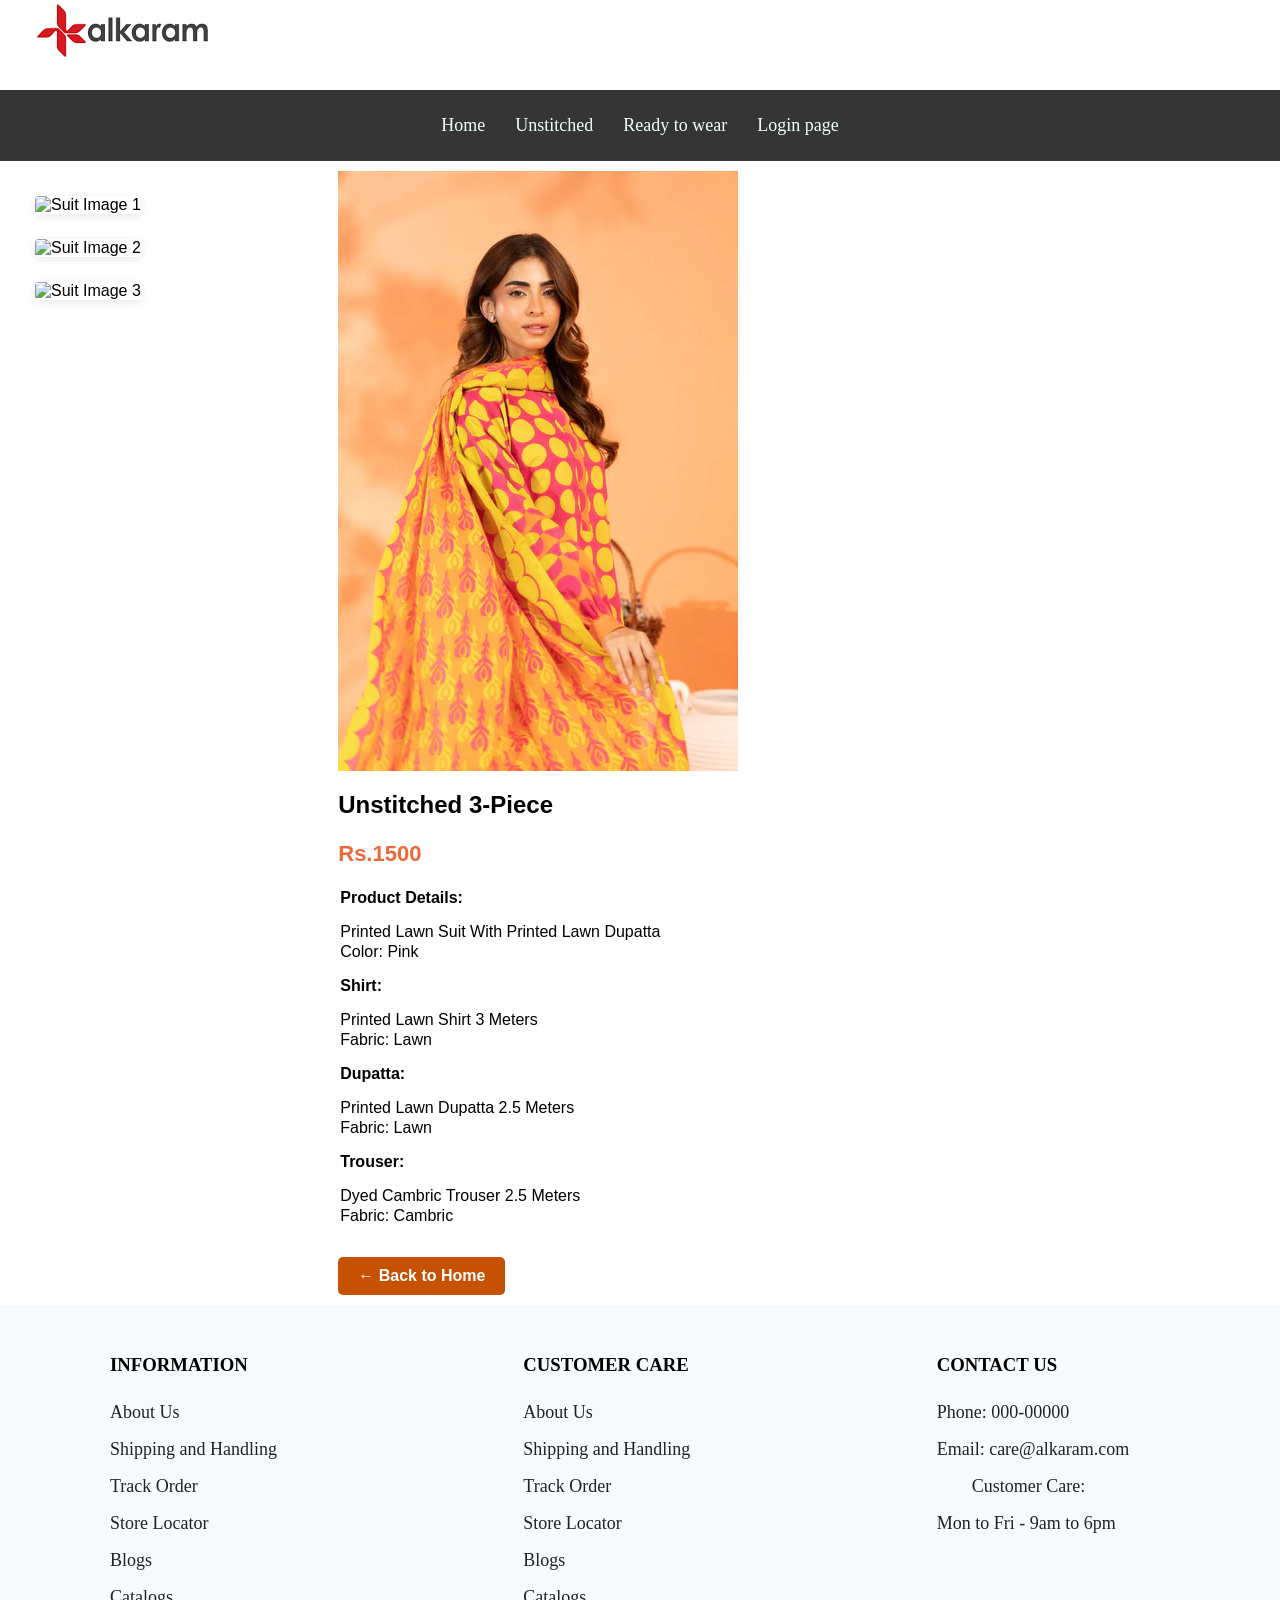
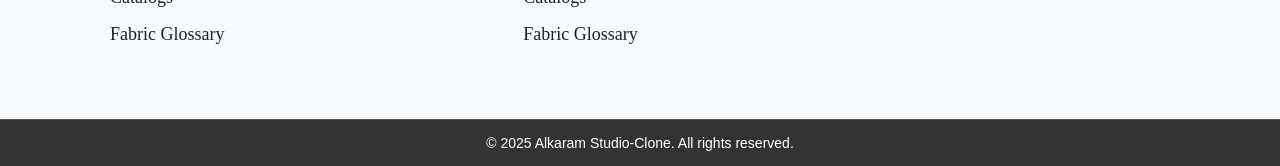
==== suit1.html @ 7de61b91 "suit1.html" ====
<!DOCTYPE html>
<html lang="en">
<head>
    <meta charset="UTF-8">
    <meta name="viewport" content="width=device-width, initial-scale=1.0">
    <title>Unstitched Suit</title>
</head>
<body>
    <!DOCTYPE html>
<html lang="en">
<head>
  <meta charset="UTF-8">
  <title>Suit Product Page</title>
  <link rel="stylesheet" href="suit1.css">
</head>
<body>
<header>
    <img src="logo img.png" alt="Logo" class="logo" />
  </header>

  <nav>
        <a href="index.html">Home</a>
        <a href="Unstitched.html">Unstitched</a>
        <a href="Unstitched.html">Ready to wear</a>
        <a href="loginpage.html">Login page</a>
       
    </nav>

<div class="layout">

    <!-- Sidebar (Right Side) -->
  <aside class="sidebar">
    <div class="box">
      <img src="https://www.alkaramstudio.com/cdn/shop/files/SS-12-25-1-PINK-1_b6e1ccf8-4ece-4fa9-962b-e05bab2a30b1.jpg?v=1748329929&width=180" alt="Suit Image 1">
    </div>
    <div class="box">
      <img src="https://www.alkaramstudio.com/cdn/shop/files/SS-12-25-1-PINK-3_e1472fad-3b98-4aaa-a915-443c62fd3c41.jpg?v=1748329934&width=180" alt="Suit Image 2">
    </div>
    <div class="box">
      <img src="https://www.alkaramstudio.com/cdn/shop/files/SS-12-25-1-PINK-4_58b25ae7-b99a-424f-be5e-7923f3533cb1.jpg?v=1748329936&width=180" alt="Suit Image 3">
    </div>
  </aside>

  <!-- Product Detail (Left Side) -->


    <div class="product-detail">
    <img src="suit 1.webp" alt="Lawn suit with dupatta">
    <h2>Unstitched 3-Piece</h2>
    <p class="price">Rs.1500</p>
    <div class="description">
      <h3>Product Details:</h3>
        <p>Printed Lawn Suit With Printed Lawn Dupatta</p>
        <p>Color: Pink</p>
      
      <h3>Shirt:</h3>
        <p>Printed Lawn Shirt 3 Meters</p>
        <p>Fabric:  Lawn</p>
      <h3>Dupatta:</h3>
        <p>Printed Lawn Dupatta 2.5 Meters</p>
        <p>Fabric:  Lawn</p>
      <h3>Trouser:</h3>
       <p>Dyed Cambric Trouser 2.5 Meters</p>
        <p>Fabric: Cambric</p>
    </div>
    <!-- <a href="index.html" class="back-link">← Back to Home</a> -->
    <a class="back-link" href="index.html">← Back to Home</a>
  </div>

</div>

<footer>
        <div class="foot">
            <h3>INFORMATION</h3>
            <ul>
            <li><a href="#">About Us</a></li>
                <li><a href="#">Shipping and Handling</a></li>
                <li><a href="#">Track Order</a></li>
                <li><a href="#">Store Locator</a></li>
                <li><a href="#">Blogs</a></li>
                <li><a href="#">Catalogs</a></li>
                <li><a href="#">Fabric Glossary</a></li>
            </ul>
        </div>
        <div class="foot">
            <h3>CUSTOMER CARE</h3>
            <ul>
            <li><a href="">About Us</a></li>
                <li><a href="#">Shipping and Handling</a></li>
                <li><a href="#">Track Order</a></li>
                <li><a href="#">Store Locator</a></li>
                <li><a href="#">Blogs</a></li>
                <li><a href="#">Catalogs</a></li>
                <li><a href="#">Fabric Glossary</a></li>
            </ul>
        </div>
        <div class="foot">
            <h3>CONTACT US</h3>
            <ul>
            <li><a href="#">Phone: 000-00000</a></li>
                <li><a href="#">Email: care@alkaram.com</a></li>
                <p>Customer Care:</p>
                <li><a href="#">Mon to Fri - 9am to 6pm</a></li>
            </ul>
        </div>
    </footer>
     <div class="copyright">
          © 2025 Alkaram Studio-Clone. All rights reserved.    
          </div>


</body>
</html>

</body>
</html>
---- suit1.css ----
* {
      box-sizing: border-box;
    }

    body {
      margin: 0;
      font-family: Arial, sans-serif;
      
    }

    header {
  display: flex;
  align-items: center;
  justify-content: flex-start;
  height: 90px;  /*increased height */
   background-color: white; /*optional */
  overflow: hidden; 
}

.logo {
  max-height: 250px;   /*larger logo size */
  height: auto;
  width: auto;
  margin-left: 10px;
  display: block;
  margin-bottom: 30px;
} 

nav {
  padding: 10px;
  background-color: rgb(54, 53, 53);
  display: flex;
  justify-content: center;
  flex-wrap: wrap;
}

nav a {
  color: azure;
  margin: 15px;
  font-size: 18px;
  text-decoration: none;
  font-family: Cambria, Cochin, Georgia, Times, 'Times New Roman', serif;
}

nav:hover {
  background-color: rgb(70, 69, 69);
}

nav a:hover {
  color: rgb(238, 105, 57);
}




    .layout {
  display: flex;
  flex-direction: row; /* Left to right */
  align-items: flex-start;
  gap: 1px;
  padding: 10px 35px;
  box-sizing: border-box;
  max-width: 100%;
  overflow-x: hidden;
  flex-wrap: wrap;
}

/* Product and Sidebar width handling */
.sidebar {
  flex: 1;
  min-width: 160px;
  max-width: 100%;
  box-sizing: border-box;
}

.product-detail {
  flex: 3;
  min-width: 0;
  max-width: 100%;
}

    .product-detail img {
      width: 100%;
      max-width: 400px;
      display: block;
      margin-bottom: 20px;
    }

    .price {
      font-size: 22px;
      font-weight: bold;
      color: rgb(238, 105, 57);
    }


    .description {
      font-size: 16px;
    }

   .description p{
    margin: 2px;
   }

   .description h3{
    font-size: 16px;
    margin-left: 2px;
   }
    .back-link {
      display: block;
      text-align: center;
      margin-top: 30px;
      font-size: 18px;
    }

    .box{
        padding-top: 25px;
    }

    .box img {
      width: 180px;
      height: auto;
      border-radius: 4px;
      object-fit: cover;
      box-shadow: 0 2px 8px rgba(0,0,0,0.1);
      transition: transform 0.3s ease;
    }

    .box img:hover {
      transform: scale(1.05);
    }



     .back-link {
  display: inline-block;
  margin-top: 30px;
  padding: 10px 20px;
  font-size: 16px;
  color: white;
  background-color: #c65100;
  text-decoration: none;
  border-radius: 5px;
  transition: background-color 0.3s ease, transform 0.2s ease;
  font-weight: bold;
}

.back-link:hover {
  background-color: #a04000;
  transform: scale(1.05);
}

footer {
  display: flex;
  justify-content: space-evenly;
  /* background-color: rgb(245, 217, 153); */
  background-color: #F7FAFC;
  flex-wrap: wrap;
  padding: 20px;
  text-align: left;
  font-family: Cambria, Cochin, Georgia, Times, 'Times New Roman', serif;
}

.foot {
  padding: 10px;
  /* background-color: rgb(247, 237, 212); */
  background-color: #F7FAFC;
  flex: 1;
  min-width: 250px;
  margin-bottom: 20px;
  margin-left: 40px;
}

h3{
    margin-left:40px ;
}
.foot a {
  /* color: rgb(54, 53, 53); */
 color:#222222;
  font-size: 18px;
  text-decoration: none;
  display: inline-block;
  margin: 8px 0;
}

.foot p{
  color:#222222;
  font-size: 18px;
  margin: 8px 0;
}

.foot ul {
  list-style: none;
}

.copyright {
  background-color: #333;       /* Dark background */
  color: #fff;                  /* White text */
  text-align: center;           /* Center the text */
  padding: 15px 10px;           /* Space inside */
  font-size: 14px;              /* Readable font size */
  font-family: Arial, sans-serif;
  border-top: 1px solid #555;   /* Optional top border for separation */
}


.foot a:hover {
  color: rgb(238, 105, 57);
}

footer .foot a {
transition: transform 0.1s ease; color: 0.1s ease;
}

footer .foot a:hover {
  transform: scale(1.05);
}




@media (max-width: 768px) {

.sidebar .box{
  padding-top: 28px;
}

  .sidebar .box img {
    width: 90%;
  }

  .layout {
    gap: 10px;
    padding: 8px 10px;
  }
}


@media (max-width: 576px) {
  .sidebar .box img {
    width: 90%;
  }

  .layout {
    gap: 10px;
    padding: 15px 10px;
  }
}


@media (max-width: 768px) {


  footer {
    flex-direction: column;
    align-items: center;
    text-align: center;
  }

  .foot {
    width: 100%;
    padding: 10px 20px;
    margin-left: 0%;
    margin-right: 28%;
    
  }

  .foot h3 {
    margin-bottom: 10px;
    text-align: left;
    margin-left: 75px;
  }

  .foot a {
    font-size: 16px;
    text-align: left;
    margin-right: 55px;
  }
}

 .foot p{
  text-align: left;
    margin-left: 35px;
}
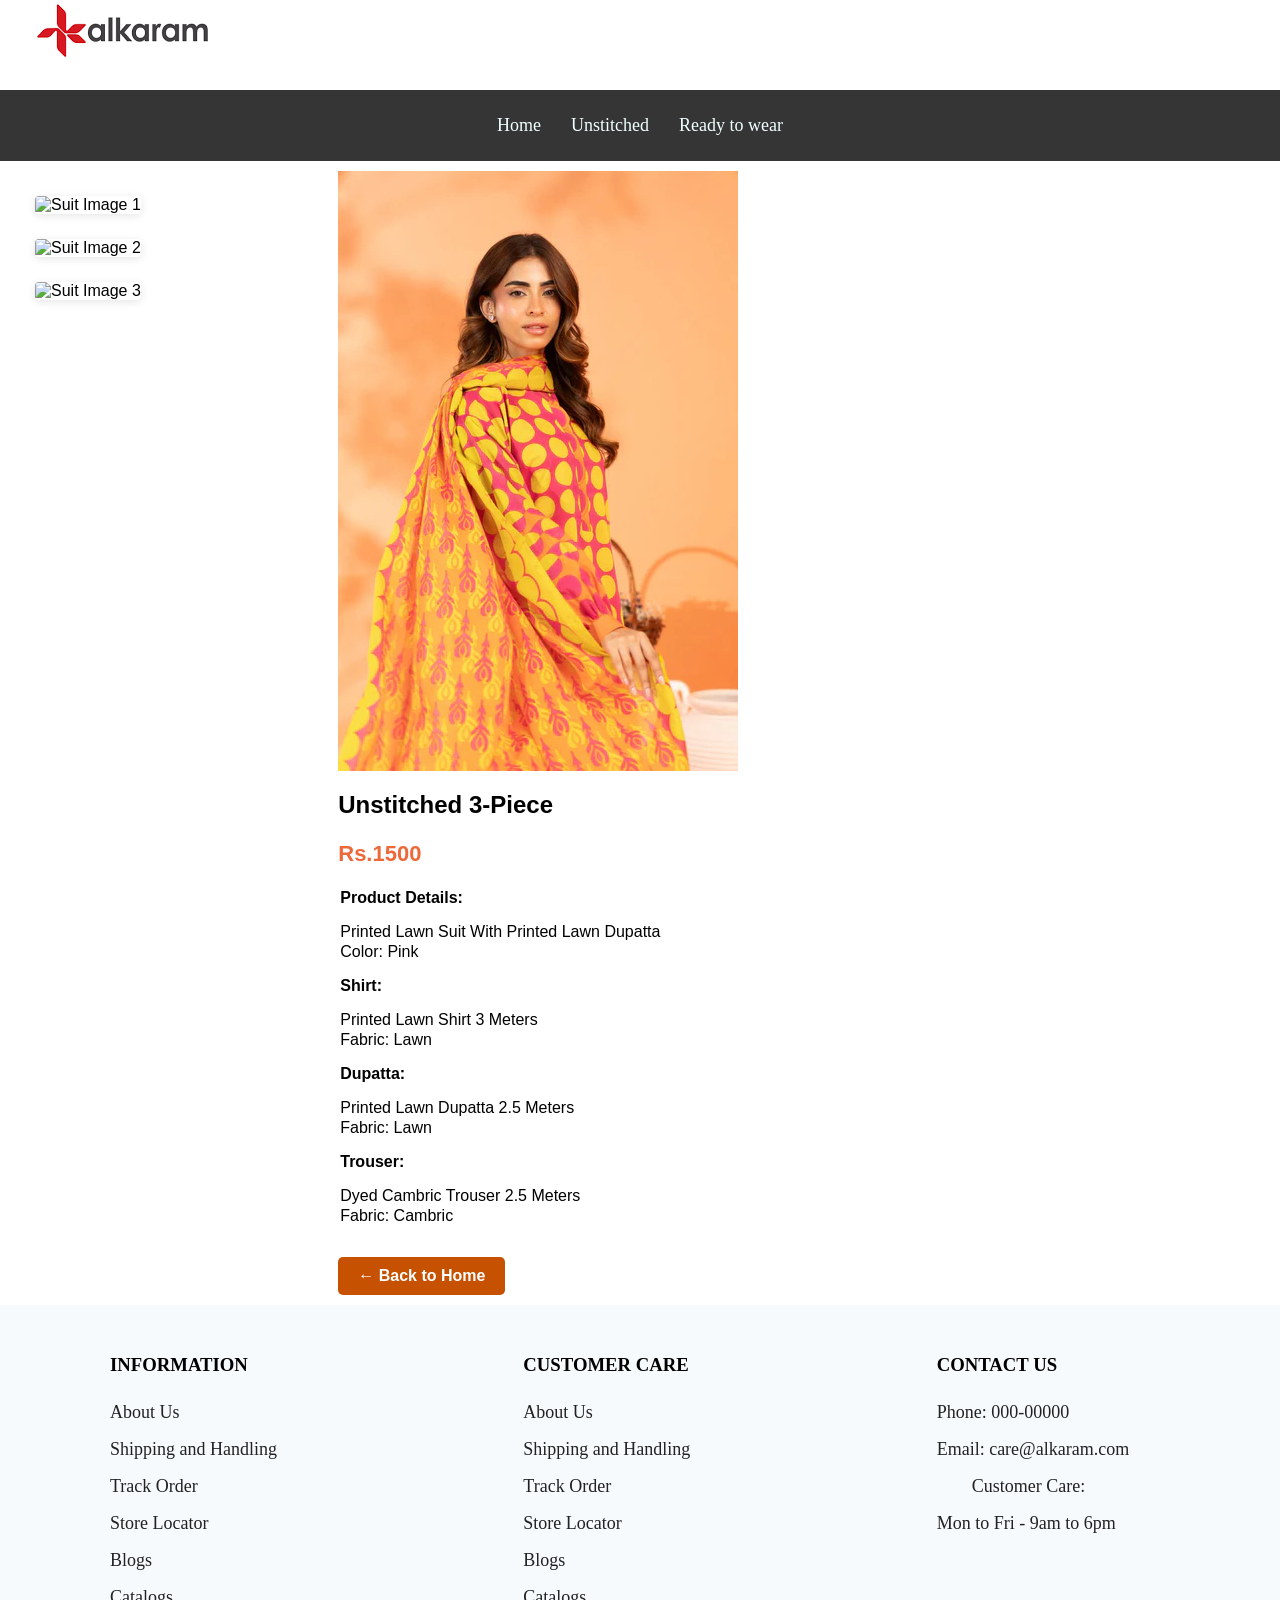
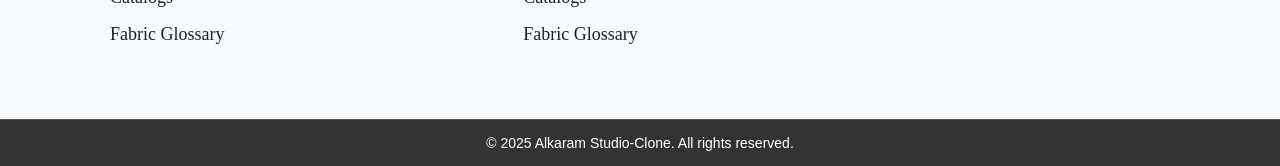
==== commit e4edebdd: "Update suit1.html" ====
--- a/suit1.html
+++ b/suit1.html
@@ -22,7 +22,6 @@
         <a href="index.html">Home</a>
         <a href="Unstitched.html">Unstitched</a>
         <a href="Unstitched.html">Ready to wear</a>
-        <a href="loginpage.html">Login page</a>
        
     </nav>
 
@@ -113,4 +112,4 @@
 </html>
 
 </body>
-</html>+</html>
